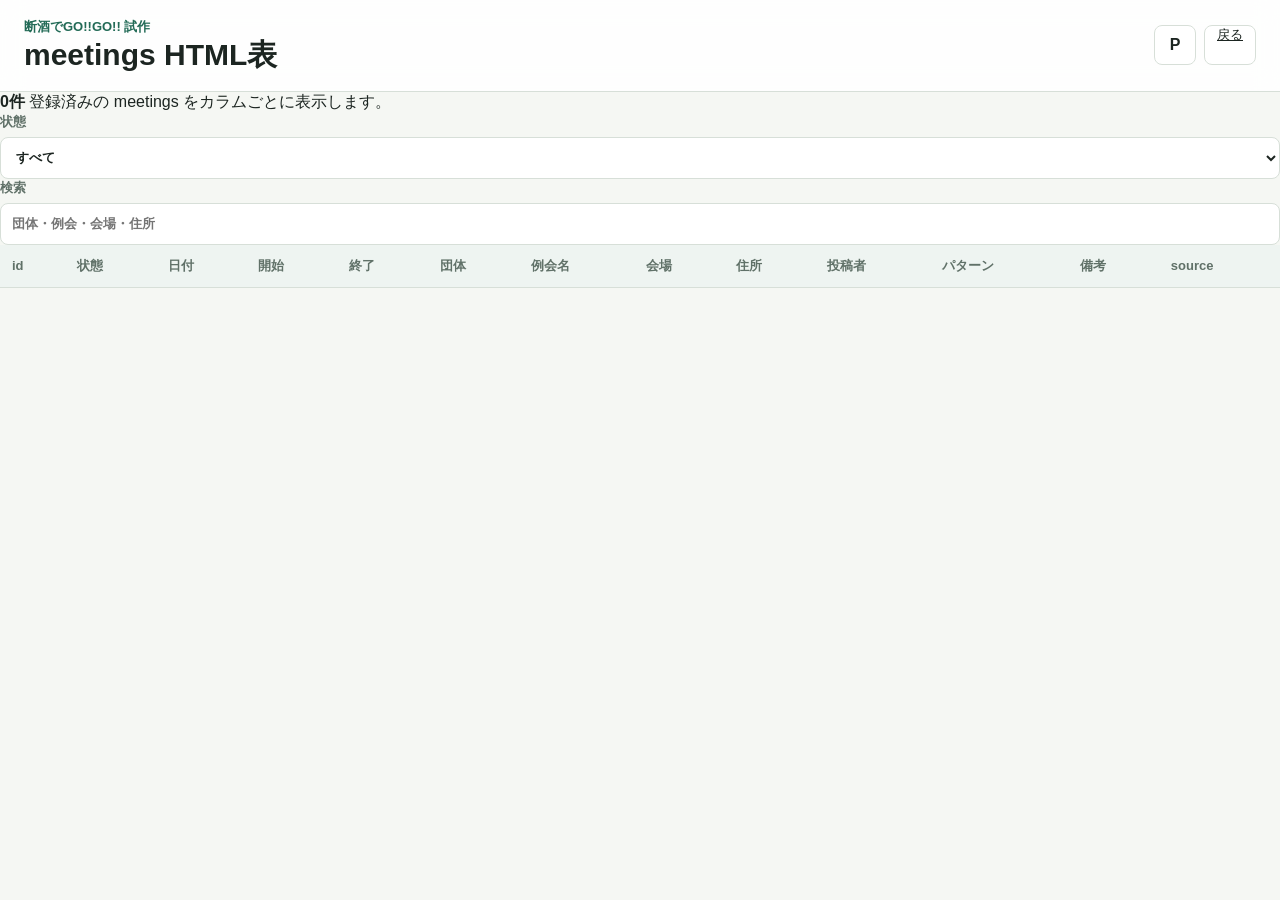
==== meetings-table.html @ 67fef0e5 "Add meetings DB table page" ====
<!doctype html>
<html lang="ja">
  <head>
    <meta charset="utf-8">
    <meta name="viewport" content="width=device-width, initial-scale=1">
    <title>meetings HTML表 | 断酒でGOGO 試作</title>
    <link rel="stylesheet" href="./styles.css">
    <link rel="stylesheet" href="./meetings-table.css">
  </head>
  <body class="db-page">
    <header class="topbar">
      <div>
        <p class="eyebrow">断酒でGO!!GO!! 試作</p>
        <h1>meetings HTML表</h1>
      </div>
      <div class="topbar__actions">
        <button class="icon-button" id="tablePrintButton" type="button" aria-label="印刷" title="印刷">P</button>
        <a class="small-button back-link" href="./index.html">戻る</a>
      </div>
    </header>

    <main class="db-shell">
      <section class="db-toolbar" aria-label="meetings 表示条件">
        <div class="db-toolbar__summary">
          <strong id="dbCount">0件</strong>
          <span>登録済みの meetings をカラムごとに表示します。</span>
        </div>
        <label>
          状態
          <select id="dbStatusFilter">
            <option value="all">すべて</option>
            <option value="submitted">投稿済み</option>
            <option value="reviewing">確認中</option>
            <option value="confirmed">確約済み</option>
            <option value="synced">本体反映済み</option>
          </select>
        </label>
        <label>
          検索
          <input id="dbSearchInput" type="search" placeholder="団体・例会・会場・住所">
        </label>
      </section>

      <section class="db-table-panel" aria-label="meetings HTML表">
        <div class="db-table-wrap">
          <table class="db-table">
            <thead>
              <tr>
                <th>id</th>
                <th>状態</th>
                <th>日付</th>
                <th>開始</th>
                <th>終了</th>
                <th>団体</th>
                <th>例会名</th>
                <th>会場</th>
                <th>住所</th>
                <th>投稿者</th>
                <th>パターン</th>
                <th>備考</th>
                <th>source</th>
              </tr>
            </thead>
            <tbody id="dbTableBody"></tbody>
          </table>
        </div>
      </section>
    </main>

    <script src="./meetings-table.js"></script>
  </body>
</html>
---- styles.css ----
:root {
  color-scheme: light;
  --bg: #f5f7f3;
  --surface: #ffffff;
  --surface-2: #eef4f1;
  --line: #d7dfd8;
  --text: #1c2521;
  --muted: #607168;
  --green: #236b57;
  --green-2: #d9ebe3;
  --blue: #275d8b;
  --amber: #906414;
  --red: #9b3c33;
  --shadow: 0 16px 40px rgba(22, 35, 29, 0.1);
}

* {
  box-sizing: border-box;
}

body {
  margin: 0;
  min-height: 100vh;
  background: var(--bg);
  color: var(--text);
  font-family: -apple-system, BlinkMacSystemFont, "Hiragino Sans", "Yu Gothic", sans-serif;
}

button,
input,
select,
textarea {
  font: inherit;
}

button {
  cursor: pointer;
}

.topbar {
  display: flex;
  align-items: center;
  justify-content: space-between;
  gap: 16px;
  padding: 18px 24px;
  border-bottom: 1px solid var(--line);
  background: rgba(255, 255, 255, 0.88);
  position: sticky;
  top: 0;
  z-index: 10;
  backdrop-filter: blur(12px);
}

.topbar h1 {
  margin: 2px 0 0;
  font-size: clamp(20px, 3vw, 30px);
  line-height: 1.15;
}

.eyebrow {
  margin: 0;
  color: var(--green);
  font-size: 13px;
  font-weight: 700;
}

.topbar__actions {
  display: flex;
  gap: 8px;
}

.icon-button,
.small-button,
.primary-button,
.ghost-button,
.tab,
.file-button {
  border: 1px solid var(--line);
  border-radius: 8px;
  min-height: 40px;
  background: var(--surface);
  color: var(--text);
}

.icon-button {
  width: 42px;
  font-weight: 800;
}

.small-button {
  padding: 0 12px;
  font-size: 13px;
}

.primary-button {
  padding: 0 16px;
  border-color: var(--green);
  background: var(--green);
  color: white;
  font-weight: 700;
}

.ghost-button {
  padding: 0 16px;
  background: var(--surface-2);
}

.app-shell {
  display: block;
  padding: 18px;
  max-width: 1220px;
  margin: 0 auto;
}

.workspace {
  min-width: 0;
}

.panel,
.workspace {
  background: var(--surface);
  border: 1px solid var(--line);
  border-radius: 8px;
  box-shadow: var(--shadow);
}

.panel {
  padding: 16px;
  margin: 14px 0;
}

.toolbar,
.calendar-toolbar,
.export-layout {
  display: flex;
  align-items: center;
  justify-content: space-between;
  gap: 12px;
}

h2 {
  margin: 0 0 12px;
  font-size: 18px;
}

.export-layout h2 {
  margin: 0;
}

.form-grid {
  display: grid;
  grid-template-columns: repeat(2, minmax(0, 1fr));
  gap: 12px;
}

label {
  display: grid;
  gap: 6px;
  color: var(--muted);
  font-size: 13px;
  font-weight: 700;
}

input,
select,
textarea {
  width: 100%;
  border: 1px solid var(--line);
  border-radius: 8px;
  background: white;
  color: var(--text);
  padding: 10px 11px;
  min-height: 42px;
}

textarea {
  resize: vertical;
}

.span-2 {
  grid-column: span 2;
}

.form-actions {
  display: flex;
  gap: 10px;
}

.workspace {
  padding: 16px;
}

.tabs {
  display: grid;
  grid-template-columns: repeat(4, minmax(0, 1fr));
  gap: 8px;
}

.tab {
  padding: 0 10px;
  color: var(--muted);
  font-weight: 700;
}

.tab.is-active {
  background: var(--green);
  border-color: var(--green);
  color: white;
}

.file-strip {
  display: grid;
  grid-template-columns: minmax(220px, 0.8fr) minmax(0, 1.2fr);
  gap: 14px;
  align-items: center;
  padding: 14px;
  border: 1px solid var(--line);
  border-radius: 8px;
  background: var(--surface-2);
}

.file-strip h2,
.file-strip p {
  margin: 0;
}

.file-strip p {
  margin-top: 4px;
  color: var(--muted);
  font-size: 13px;
}

.file-actions {
  display: grid;
  grid-template-columns: repeat(4, minmax(0, 1fr));
  gap: 8px;
}

.file-button {
  display: grid;
  place-items: center;
  position: relative;
  min-height: 48px;
  color: var(--green);
  background: white;
  font-weight: 800;
  overflow: hidden;
}

.file-button input {
  position: absolute;
  inset: 0;
  opacity: 0;
  cursor: pointer;
}

.chat-panel {
  margin-bottom: 14px;
  border: 1px solid var(--line);
  border-radius: 8px;
  padding: 18px;
  background: white;
  box-shadow: var(--shadow);
}

.chat-panel__header {
  display: flex;
  align-items: center;
  justify-content: space-between;
  gap: 12px;
  margin-bottom: 12px;
}

.chat-panel__header h2,
.chat-panel__header p {
  margin: 0;
}

.chat-panel__header h2 {
  font-size: 22px;
}

.chat-panel__header p {
  margin-top: 6px;
  color: var(--muted);
  font-size: 15px;
}

.chat-messages {
  display: grid;
  gap: 8px;
  max-height: 260px;
  overflow: auto;
  padding: 12px;
  border: 1px solid var(--line);
  border-radius: 8px;
  background: #f8faf7;
}

.chat-message {
  max-width: min(82%, 720px);
  padding: 12px 14px;
  border-radius: 8px;
  line-height: 1.55;
  font-size: 16px;
}

.chat-message--kamo {
  justify-self: start;
  background: var(--green-2);
  color: var(--green);
}

.chat-message--user {
  justify-self: end;
  background: #ddeaf5;
  color: var(--blue);
}

.chat-input {
  display: grid;
  grid-template-columns: minmax(0, 1fr) auto;
  gap: 8px;
  margin-top: 10px;
}

.chat-draft {
  margin-top: 10px;
  color: var(--muted);
  font-size: 15px;
}

.chat-draft strong {
  color: var(--green);
}

.direct-input__actions {
  display: flex;
  align-items: center;
  justify-content: space-between;
  gap: 12px;
  margin-bottom: 12px;
}

.direct-input__actions h2 {
  margin: 0;
}

#dataPanel .file-strip {
  margin-bottom: 14px;
}

.data-test-panel {
  display: flex;
  align-items: center;
  justify-content: space-between;
  gap: 12px;
  margin-bottom: 14px;
  padding: 14px;
  border: 1px solid var(--line);
  border-radius: 8px;
  background: white;
}

.data-test-panel h2,
.data-test-panel p {
  margin: 0;
}

.data-test-panel p {
  margin-top: 4px;
  color: var(--muted);
  font-size: 13px;
}

#formPanel {
  border: 1px solid var(--line);
  border-radius: 8px;
  padding: 14px;
  background: white;
}

#listPanel .table-actions {
  margin-top: 16px;
}

.form-actions {
  justify-content: flex-end;
}

.summary-grid {
  display: grid;
  grid-template-columns: repeat(4, minmax(0, 1fr));
  gap: 10px;
  margin: 14px 0;
}

.metric {
  min-height: 78px;
  border: 1px solid var(--line);
  border-radius: 8px;
  padding: 12px;
  background: var(--surface-2);
}

.metric span {
  display: block;
  color: var(--muted);
  font-size: 12px;
  font-weight: 700;
}

.metric strong {
  display: block;
  margin-top: 4px;
  font-size: 28px;
}

.tab-panel {
  display: none;
}

.tab-panel.is-active {
  display: block;
}

.toolbar {
  margin-bottom: 12px;
}

.toolbar label {
  min-width: 180px;
}

.list {
  display: grid;
  gap: 10px;
}

.submission {
  display: grid;
  grid-template-columns: minmax(0, 1fr) auto;
  gap: 12px;
  align-items: center;
  border: 1px solid var(--line);
  border-radius: 8px;
  padding: 12px;
  background: white;
}

.submission h3,
.submission p {
  margin: 0;
}

.submission h3 {
  margin: 4px 0;
  font-size: 17px;
}

.submission__date {
  color: var(--green);
  font-size: 13px;
  font-weight: 800;
}

.submission__meta {
  color: var(--muted);
  font-size: 13px;
}

.submission__details {
  display: grid;
  grid-template-columns: auto minmax(0, 1fr);
  gap: 5px 10px;
  margin: 10px 0 0;
  color: var(--muted);
  font-size: 13px;
}

.submission__details dt,
.submission__details dd {
  margin: 0;
}

.submission__details dt {
  font-weight: 800;
  color: var(--green);
}

.submission__actions {
  display: flex;
  gap: 8px;
  align-items: end;
}

.status-select {
  min-width: 132px;
}

.table-wrap {
  overflow-x: auto;
  border: 1px solid var(--line);
  border-radius: 8px;
}

.table-actions {
  display: flex;
  align-items: center;
  justify-content: space-between;
  gap: 12px;
  margin-bottom: 12px;
}

.table-actions h2,
.table-actions p {
  margin: 0;
}

.table-actions p,
.view-note {
  color: var(--muted);
  font-size: 13px;
}

.view-note {
  margin: -2px 0 10px;
}

.table-actions__buttons {
  display: flex;
  gap: 8px;
}

.is-unselected {
  opacity: 0.48;
}

table {
  width: 100%;
  border-collapse: collapse;
  background: white;
}

th,
td {
  padding: 12px;
  text-align: left;
  border-bottom: 1px solid var(--line);
  white-space: nowrap;
}

th {
  background: var(--surface-2);
  color: var(--muted);
  font-size: 13px;
}

.status-badge {
  display: inline-flex;
  align-items: center;
  min-height: 28px;
  padding: 0 10px;
  border-radius: 999px;
  font-size: 12px;
  font-weight: 800;
  background: var(--surface-2);
  color: var(--muted);
}

.status-submitted {
  background: #f5ead4;
  color: var(--amber);
}

.status-reviewing {
  background: #ddeaf5;
  color: var(--blue);
}

.status-confirmed {
  background: var(--green-2);
  color: var(--green);
}

.status-synced {
  background: #eadff1;
  color: #694a7a;
}

.calendar-toolbar {
  margin-bottom: 12px;
}

.calendar {
  display: grid;
  grid-template-columns: repeat(7, minmax(0, 1fr));
  gap: 8px;
}

.calendar__cell {
  min-height: 118px;
  border: 1px solid var(--line);
  border-radius: 8px;
  padding: 8px;
  background: white;
}

.calendar__cell.is-muted {
  background: #f8faf7;
  color: #9aa8a1;
}

.calendar__day {
  display: block;
  margin-bottom: 6px;
  font-weight: 800;
  font-size: 13px;
}

.calendar__item {
  display: block;
  margin-top: 4px;
  padding: 5px 6px;
  border-radius: 6px;
  background: var(--green-2);
  color: var(--green);
  font-size: 12px;
  line-height: 1.3;
}

.export-layout {
  margin-bottom: 12px;
}

.export-layout p {
  margin: 6px 0 0;
  color: var(--muted);
}

.json-output {
  min-height: 340px;
  overflow: auto;
  border: 1px solid var(--line);
  border-radius: 8px;
  padding: 14px;
  background: #14201b;
  color: #dcefe5;
  font-size: 13px;
}

@media (max-width: 980px) {
  .file-strip {
    grid-template-columns: 1fr;
  }
}

@media (max-width: 680px) {
  .topbar,
  .app-shell {
    padding: 12px;
  }

  .topbar {
    align-items: flex-start;
  }

  .tabs,
  .summary-grid,
  .file-actions {
    grid-template-columns: 1fr;
  }

  .form-grid {
    grid-template-columns: 1fr;
  }

  .span-2 {
    grid-column: auto;
  }

  .toolbar,
  .submission,
  .submission__actions,
  .export-layout,
  .table-actions,
  .table-actions__buttons,
  .data-test-panel,
  .chat-panel__header,
  .chat-input {
    display: grid;
    grid-template-columns: 1fr;
  }

  .calendar {
    grid-template-columns: 1fr;
  }

  .calendar__cell {
    min-height: 84px;
  }
}

@media print {
  .topbar,
  .tabs,
  .file-strip,
  .chat-panel,
  .summary-grid,
  .toolbar,
  .calendar-toolbar,
  .export-layout,
  .data-test-panel,
  .table-actions,
  #calendarPanel,
  #dataPanel,
  #formPanel {
    display: none !important;
  }

  body {
    background: white;
  }

  .app-shell {
    display: block;
    padding: 0;
  }

  .workspace {
    border: 0;
    box-shadow: none;
  }

  #listPanel {
    display: block;
  }

  #listPanel .list,
  #listPanel .toolbar,
  #listPanel .view-note {
    display: none !important;
  }

  body.print-selected tr.is-unselected {
    display: none;
  }

  input[type="checkbox"] {
    display: none;
  }
}
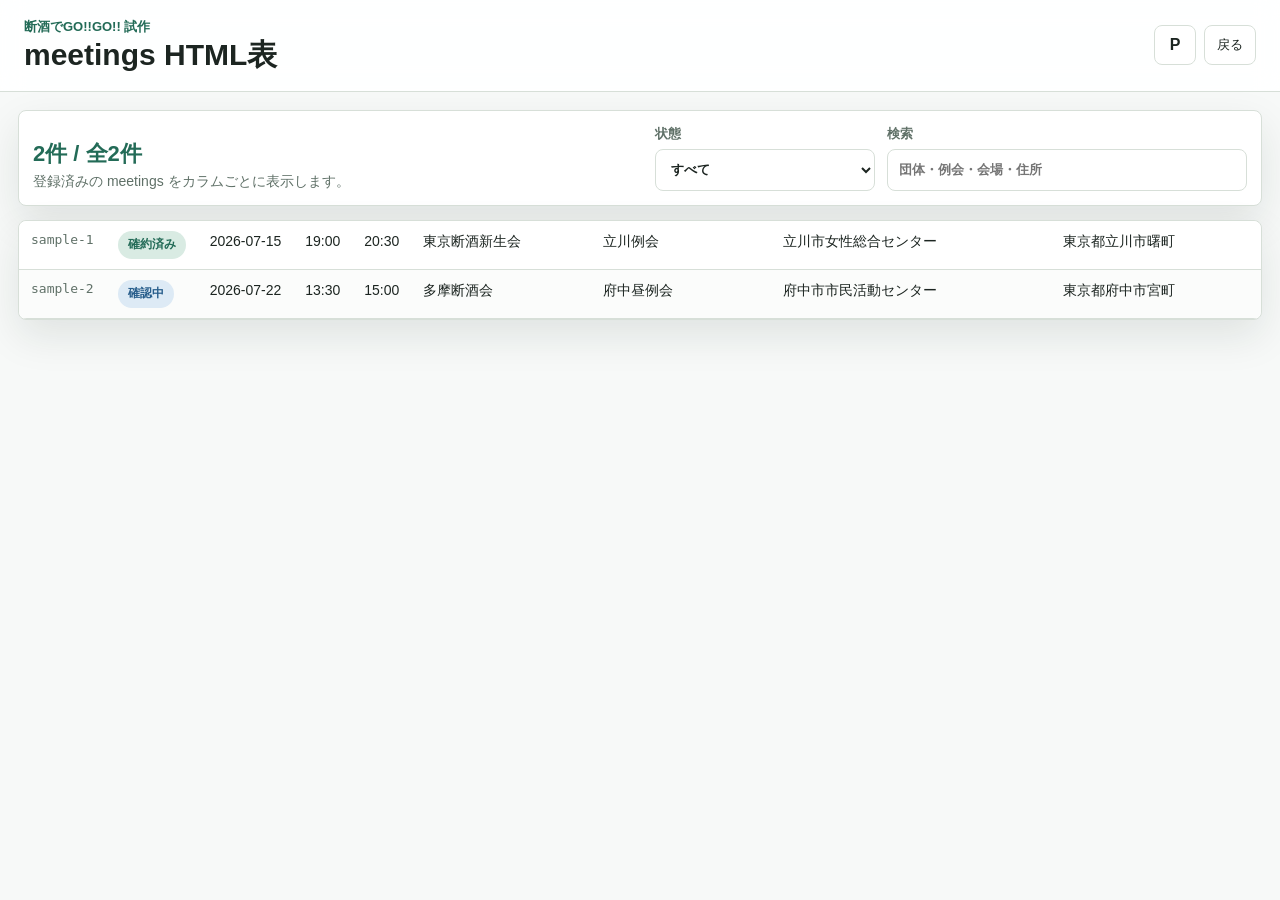
==== commit c39759f8: "Show schema header in meetings table" ====
--- a/meetings-table.html
+++ b/meetings-table.html
@@ -44,23 +44,7 @@
       <section class="db-table-panel" aria-label="meetings HTML表">
         <div class="db-table-wrap">
           <table class="db-table">
-            <thead>
-              <tr>
-                <th>id</th>
-                <th>状態</th>
-                <th>日付</th>
-                <th>開始</th>
-                <th>終了</th>
-                <th>団体</th>
-                <th>例会名</th>
-                <th>会場</th>
-                <th>住所</th>
-                <th>投稿者</th>
-                <th>パターン</th>
-                <th>備考</th>
-                <th>source</th>
-              </tr>
-            </thead>
+            <thead id="dbTableHead"></thead>
             <tbody id="dbTableBody"></tbody>
           </table>
         </div>
--- a/meetings-table.css
+++ b/meetings-table.css
@@ -0,0 +1,151 @@
+.db-page {
+  background: #f7f9f8;
+}
+
+.back-link {
+  display: inline-flex;
+  align-items: center;
+  justify-content: center;
+  text-decoration: none;
+}
+
+.db-shell {
+  padding: 18px;
+}
+
+.db-toolbar {
+  display: grid;
+  grid-template-columns: minmax(260px, 1fr) minmax(180px, 220px) minmax(240px, 360px);
+  gap: 12px;
+  align-items: end;
+  margin-bottom: 14px;
+  padding: 14px;
+  border: 1px solid var(--line);
+  border-radius: 8px;
+  background: white;
+  box-shadow: var(--shadow);
+}
+
+.db-toolbar__summary {
+  display: grid;
+  gap: 4px;
+}
+
+.db-toolbar__summary strong {
+  color: var(--green);
+  font-size: 22px;
+}
+
+.db-toolbar__summary span {
+  color: var(--muted);
+  font-size: 14px;
+}
+
+.db-table-panel {
+  border: 1px solid var(--line);
+  border-radius: 8px;
+  background: white;
+  box-shadow: var(--shadow);
+}
+
+.db-table-wrap {
+  max-height: calc(100vh - 190px);
+  overflow: auto;
+  border-radius: 8px;
+}
+
+.db-table {
+  min-width: 1680px;
+  font-size: 14px;
+}
+
+.db-table th {
+  position: sticky;
+  top: 0;
+  z-index: 1;
+  border-bottom: 2px solid var(--line);
+  background: #e9f1ed;
+  color: #31423a;
+  font-size: 13px;
+  font-weight: 800;
+}
+
+.db-table th,
+.db-table td {
+  padding: 10px 12px;
+  vertical-align: top;
+  line-height: 1.45;
+}
+
+.db-table tbody tr:nth-child(even) {
+  background: #fbfcfb;
+}
+
+.db-table tbody tr:hover {
+  background: #f0f6f3;
+}
+
+.db-id {
+  color: var(--muted);
+  font-family: ui-monospace, SFMono-Regular, Menlo, Consolas, monospace;
+  font-size: 13px;
+}
+
+.db-wide {
+  min-width: 180px;
+  white-space: normal;
+}
+
+.db-wider {
+  min-width: 280px;
+  max-width: 420px;
+  white-space: normal;
+}
+
+.db-empty {
+  padding: 26px;
+  color: var(--muted);
+  text-align: center;
+}
+
+@media (max-width: 980px) {
+  .db-toolbar {
+    grid-template-columns: 1fr;
+  }
+}
+
+@media (max-width: 680px) {
+  .topbar__actions {
+    flex-wrap: wrap;
+    justify-content: flex-end;
+  }
+
+  .db-shell {
+    padding: 12px;
+  }
+
+  .db-table-wrap {
+    max-height: calc(100vh - 230px);
+  }
+}
+
+@media print {
+  .db-page .topbar,
+  .db-toolbar {
+    display: none !important;
+  }
+
+  .db-shell {
+    padding: 0;
+  }
+
+  .db-table-panel {
+    border: 0;
+    box-shadow: none;
+  }
+
+  .db-table-wrap {
+    max-height: none;
+    overflow: visible;
+  }
+}
